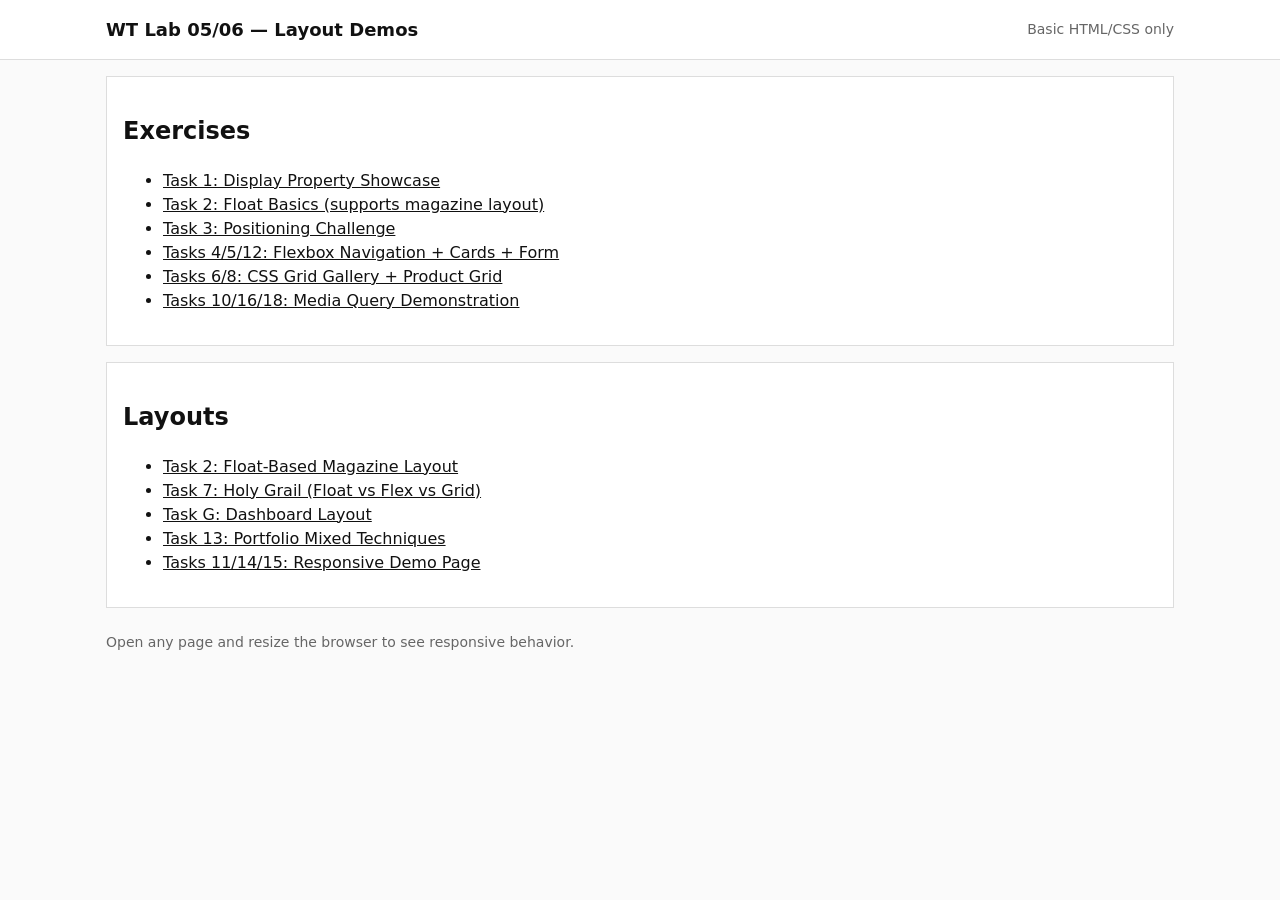
==== index.html @ 9814bbd7 "Initial Commit" ====
<!doctype html>
<html lang="en">
	<head>
		<meta charset="utf-8" />
		<meta name="viewport" content="width=device-width, initial-scale=1" />
		<title>Lab 05/06 Layouts</title>
		<link rel="stylesheet" href="styles/base.css" />
		<link rel="stylesheet" href="styles/utilities.css" />
	</head>
	<body>
		<header class="page-header">
			<div class="container">
				<h1 class="page-title">WT Lab 05/06 — Layout Demos</h1>
				<div class="nav-links">
					<span class="muted">Basic HTML/CSS only</span>
				</div>
			</div>
		</header>

		<main class="container stack">
			<section class="panel">
				<h2>Exercises</h2>
				<ul>
					<li><a href="exercises/display-exercises.html">Task 1: Display Property Showcase</a></li>
					<li><a href="exercises/float-exercises.html">Task 2: Float Basics (supports magazine layout)</a></li>
					<li><a href="exercises/position-exercises.html">Task 3: Positioning Challenge</a></li>
					<li><a href="exercises/flexbox-exercises.html">Tasks 4/5/12: Flexbox Navigation + Cards + Form</a></li>
					<li><a href="exercises/grid-exercises.html">Tasks 6/8: CSS Grid Gallery + Product Grid</a></li>
					<li><a href="exercises/media-query-exercises.html">Tasks 10/16/18: Media Query Demonstration</a></li>
				</ul>
			</section>

			<section class="panel">
				<h2>Layouts</h2>
				<ul>
					<li><a href="layouts/magazine-float.html">Task 2: Float-Based Magazine Layout</a></li>
					<li><a href="layouts/holy-grail-comparison.html">Task 7: Holy Grail (Float vs Flex vs Grid)</a></li>
					<li><a href="layouts/dashboard-grid.html">Task G: Dashboard Layout</a></li>
					<li><a href="layouts/portfolio-mixed.html">Task 13: Portfolio Mixed Techniques</a></li>
					<li><a href="layouts/responsive-demo.html">Tasks 11/14/15: Responsive Demo Page</a></li>
				</ul>
			</section>

			<p class="note">Open any page and resize the browser to see responsive behavior.</p>
		</main>
	</body>
</html>
---- styles/base.css ----
/* Base styles used by all pages (keep intentionally simple) */

:root {
	--max-width: 1100px;
	--bg: #fafafa;
	--surface: #ffffff;
	--text: #111111;
	--muted: #666666;
	--border: #dddddd;
	--gap: 16px;
}

* {
	box-sizing: border-box;
}

html,
body {
	height: 100%;
}

body {
	margin: 0;
	font-family: system-ui, -apple-system, Segoe UI, Roboto, Arial, sans-serif;
	line-height: 1.5;
	color: var(--text);
	background: var(--bg);
}

img {
	max-width: 100%;
	display: block;
}

a {
	color: inherit;
}

.container {
	max-width: var(--max-width);
	margin: 0 auto;
	padding: 16px;
}

.page-header {
	background: var(--surface);
	border-bottom: 1px solid var(--border);
}

.page-header .container {
	display: flex;
	gap: 12px;
	align-items: center;
	justify-content: space-between;
}

.page-title {
	margin: 0;
	font-size: 18px;
}

.nav-links {
	display: flex;
	gap: 12px;
	flex-wrap: wrap;
	font-size: 14px;
}

.muted {
	color: var(--muted);
}

.panel {
	background: var(--surface);
	border: 1px solid var(--border);
	padding: 16px;
}

.section {
	margin: 16px 0;
}

.section h2 {
	margin: 0 0 8px 0;
	font-size: 16px;
}

.note {
	margin: 8px 0 0 0;
	font-size: 14px;
	color: var(--muted);
}

.btn {
	display: inline-block;
	padding: 8px 10px;
	border: 1px solid var(--border);
	background: var(--surface);
	text-decoration: none;
	font-size: 14px;
}

/* Basic form styling for all pages */
.field {
	display: flex;
	flex-direction: column;
	gap: 6px;
	margin: 10px 0;
}

.field input,
.field select,
.field textarea {
	padding: 8px;
	border: 1px solid var(--border);
	background: var(--surface);
	color: var(--text);
}

.hr {
	border: none;
	border-top: 1px solid var(--border);
	margin: 16px 0;
}
---- styles/utilities.css ----
/* Minimal utility helpers used in demos */

.stack {
	display: flex;
	flex-direction: column;
	gap: var(--gap);
}

.row {
	display: flex;
	gap: var(--gap);
	align-items: center;
	flex-wrap: wrap;
}

.grid {
	display: grid;
	gap: var(--gap);
}

.center {
	display: grid;
	place-items: center;
}

.box {
	border: 1px solid var(--border);
	background: var(--surface);
	padding: 10px;
}

.pill {
	display: inline-block;
	padding: 2px 8px;
	border: 1px solid var(--border);
	background: var(--surface);
	font-size: 12px;
}

.text-center {
	text-align: center;
}

.clearfix::after {
	content: "";
	display: block;
	clear: both;
}

/* Task 17: basic responsive show/hide helpers */
.hide {
	display: none !important;
}

.show-inline {
	display: inline !important;
}

.show-block {
	display: block !important;
}

@media (min-width: 768px) {
	.hide-md {
		display: none !important;
	}
	.show-md {
		display: block !important;
	}
	.text-center-md {
		text-align: center;
	}
}

@media (min-width: 1024px) {
	.hide-lg {
		display: none !important;
	}
	.show-lg {
		display: block !important;
	}
	.text-right-lg {
		text-align: right;
	}
}
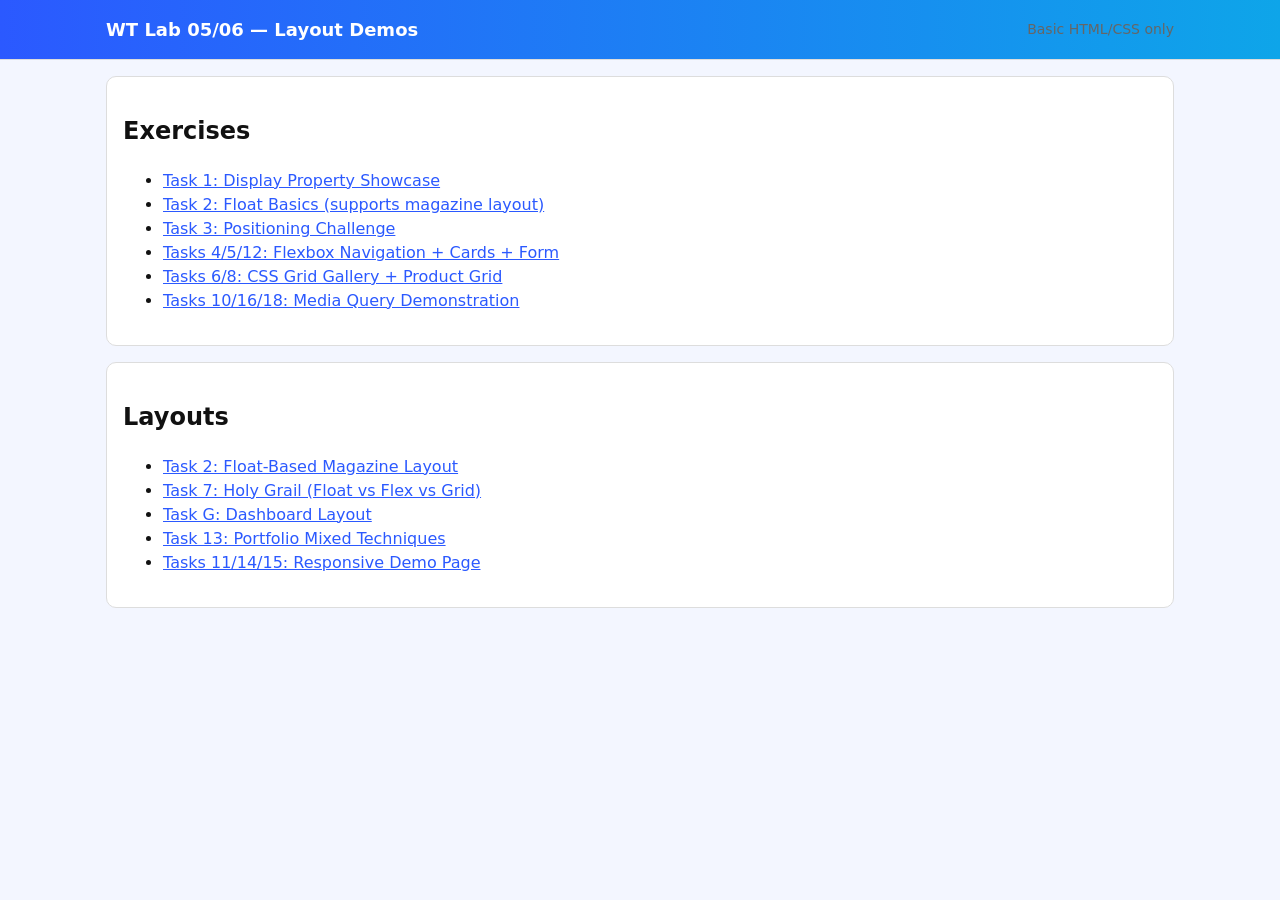
==== commit 4879d14f: "New Commiy" ====
--- a/index.html
+++ b/index.html
@@ -40,8 +40,6 @@
 					<li><a href="layouts/responsive-demo.html">Tasks 11/14/15: Responsive Demo Page</a></li>
 				</ul>
 			</section>
-
-			<p class="note">Open any page and resize the browser to see responsive behavior.</p>
 		</main>
 	</body>
 </html>
--- a/styles/base.css
+++ b/styles/base.css
@@ -1,12 +1,14 @@
-/* Base styles used by all pages (keep intentionally simple) */
-
 :root {
 	--max-width: 1100px;
-	--bg: #fafafa;
+	--bg: #f3f6ff;
 	--surface: #ffffff;
+	--surface-2: #f8fafc;
 	--text: #111111;
 	--muted: #666666;
 	--border: #dddddd;
+	--accent: #2b59ff;
+	--accent-2: #0ea5e9;
+	--accent-ink: #ffffff;
 	--gap: 16px;
 }
 
@@ -33,7 +35,11 @@
 }
 
 a {
-	color: inherit;
+	color: var(--accent);
+}
+
+a:hover {
+	text-decoration: none;
 }
 
 .container {
@@ -43,7 +49,7 @@
 }
 
 .page-header {
-	background: var(--surface);
+	background: linear-gradient(90deg, var(--accent), var(--accent-2));
 	border-bottom: 1px solid var(--border);
 }
 
@@ -57,6 +63,7 @@
 .page-title {
 	margin: 0;
 	font-size: 18px;
+	color: var(--accent-ink);
 }
 
 .nav-links {
@@ -64,6 +71,7 @@
 	gap: 12px;
 	flex-wrap: wrap;
 	font-size: 14px;
+	color: var(--accent-ink);
 }
 
 .muted {
@@ -74,6 +82,7 @@
 	background: var(--surface);
 	border: 1px solid var(--border);
 	padding: 16px;
+	border-radius: 10px;
 }
 
 .section {
@@ -85,22 +94,21 @@
 	font-size: 16px;
 }
 
-.note {
-	margin: 8px 0 0 0;
-	font-size: 14px;
-	color: var(--muted);
-}
-
 .btn {
 	display: inline-block;
 	padding: 8px 10px;
-	border: 1px solid var(--border);
-	background: var(--surface);
+	border: 1px solid var(--accent);
+	background: var(--accent);
+	color: var(--accent-ink);
+	border-radius: 8px;
 	text-decoration: none;
 	font-size: 14px;
 }
 
-/* Basic form styling for all pages */
+.btn:hover {
+	filter: brightness(0.95);
+}
+
 .field {
 	display: flex;
 	flex-direction: column;
@@ -113,8 +121,9 @@
 .field textarea {
 	padding: 8px;
 	border: 1px solid var(--border);
-	background: var(--surface);
+	background: var(--surface-2);
 	color: var(--text);
+	border-radius: 8px;
 }
 
 .hr {
--- a/styles/utilities.css
+++ b/styles/utilities.css
@@ -1,5 +1,3 @@
-/* Minimal utility helpers used in demos */
-
 .stack {
 	display: flex;
 	flex-direction: column;
@@ -47,7 +45,6 @@
 	clear: both;
 }
 
-/* Task 17: basic responsive show/hide helpers */
 .hide {
 	display: none !important;
 }
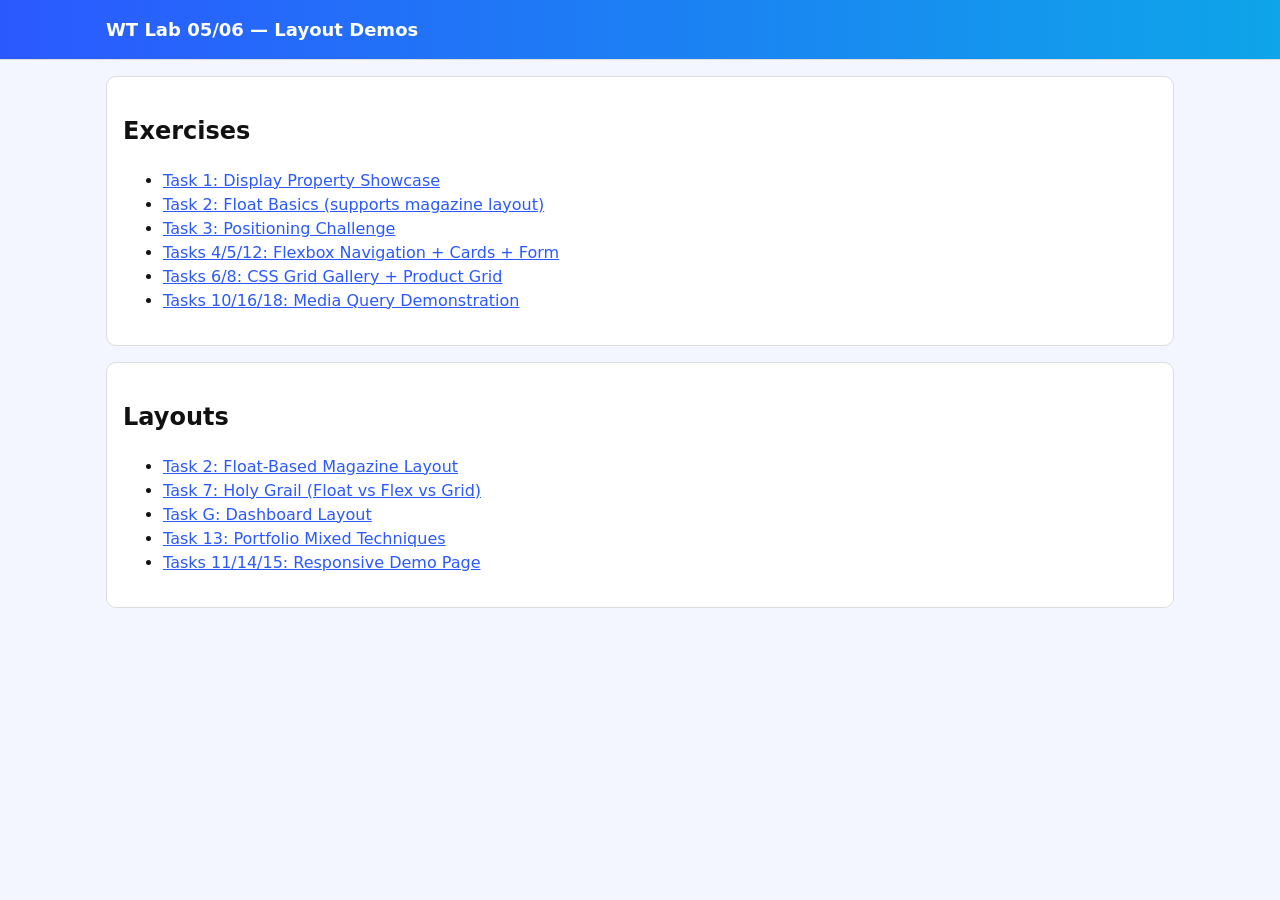
==== commit d7fb7e3e: "Update index.html" ====
--- a/index.html
+++ b/index.html
@@ -12,7 +12,6 @@
 			<div class="container">
 				<h1 class="page-title">WT Lab 05/06 — Layout Demos</h1>
 				<div class="nav-links">
-					<span class="muted">Basic HTML/CSS only</span>
 				</div>
 			</div>
 		</header>
